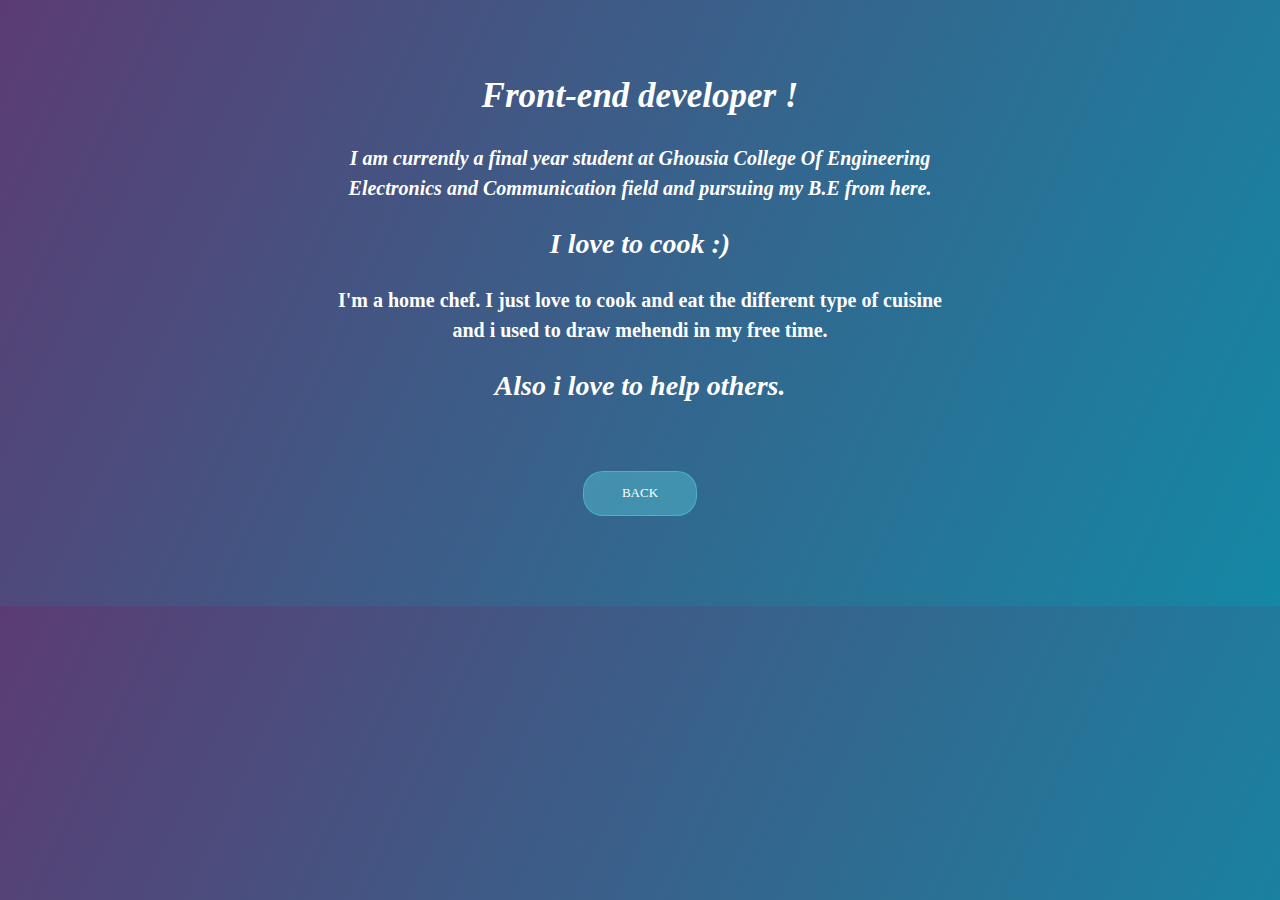
==== about.html @ 49ba840e "updated my portfolio" ====
<!DOCTYPE html>
<html lang="en">
<head>
    <meta charset="UTF-8">
    <meta name="viewport" content="width=device-width, initial-scale=1.0">
    <meta http-equiv="X-UA-Compatible" content="ie=edge">
    <link rel="stylesheet" href="about.css">
    <title>about</title>
</head>
<body>        
        <div class="about" >
            <h1> <i>Front-end developer !</i> </h1>
        
        
             <p> <i>I am currently a final year student at Ghousia College Of Engineering <br> 
                Electronics and Communication field and pursuing my B.E from here.</i> </p>
        
        
            <h2><i>I love to cook :)</i></h2>
            
            <p> I'm a home chef. I just love to cook and eat the different type of cuisine<br>
                 and i used to draw mehendi in my free time.</p>

            <h2><i> Also i love to help others.  </i></h2><br>

            <a href="../index.html"> <button  class="button" >BACK  </button> </a>
          
        </div>
  
    
</body>
</html>
---- about.css ----
*{
    margin: 0;
    padding: 0;
    box-sizing: border-box;
}
body{
   font-family: 'kalam',cursive;
    background-image: linear-gradient(115deg , #5b3c72 0%, #1488a5 100%);
}
.about{
    margin:auto;
    padding: 70px;
    width: 100%;
    line-height:1.5;
    color:white;
    font-weight: 400;
    text-align-last: center;
    text-align: justify;
}

 .button{
    margin: 20px;
    width: 80px;
   height: 5vh;
   color:white;
   font-size: 13px;
   font-family: 'kalam',cursive;
   background-color:  rgba(103,250,255, 0.29);
   border-radius: 20px;
   border: 1px solid  rgba(103,250,255, 0.29);
   
}
.about h1{
    font-size: 35px;
    padding-bottom: 20px;
    font-weight: bold;
}
.about h2{
    font-size: 28px;
    padding-bottom: 20px;
    padding-top: 20px;
}
.about p{
   font-size: 20px;
   font-weight: bold;
}
.button:hover{
    opacity: 1;
    box-shadow: 0 10px 50px 
}

@media( min-width:1040px){
.button{
    margin: 20px;
    width: 10%;
    height: 5vh;
    color:white;
    font-family: 'kalam',cursive;
    background-color:rgba(103,250,255, 0.29) ;
    border-radius: 20px;
    border: 1px solid rgba(103,250,255, 0.29) ;
   
 }
 .button:hover{
     opacity: 1;
     box-shadow: 0 10px 50px rgba(103,250,255, 0.29)  ;
 }
}
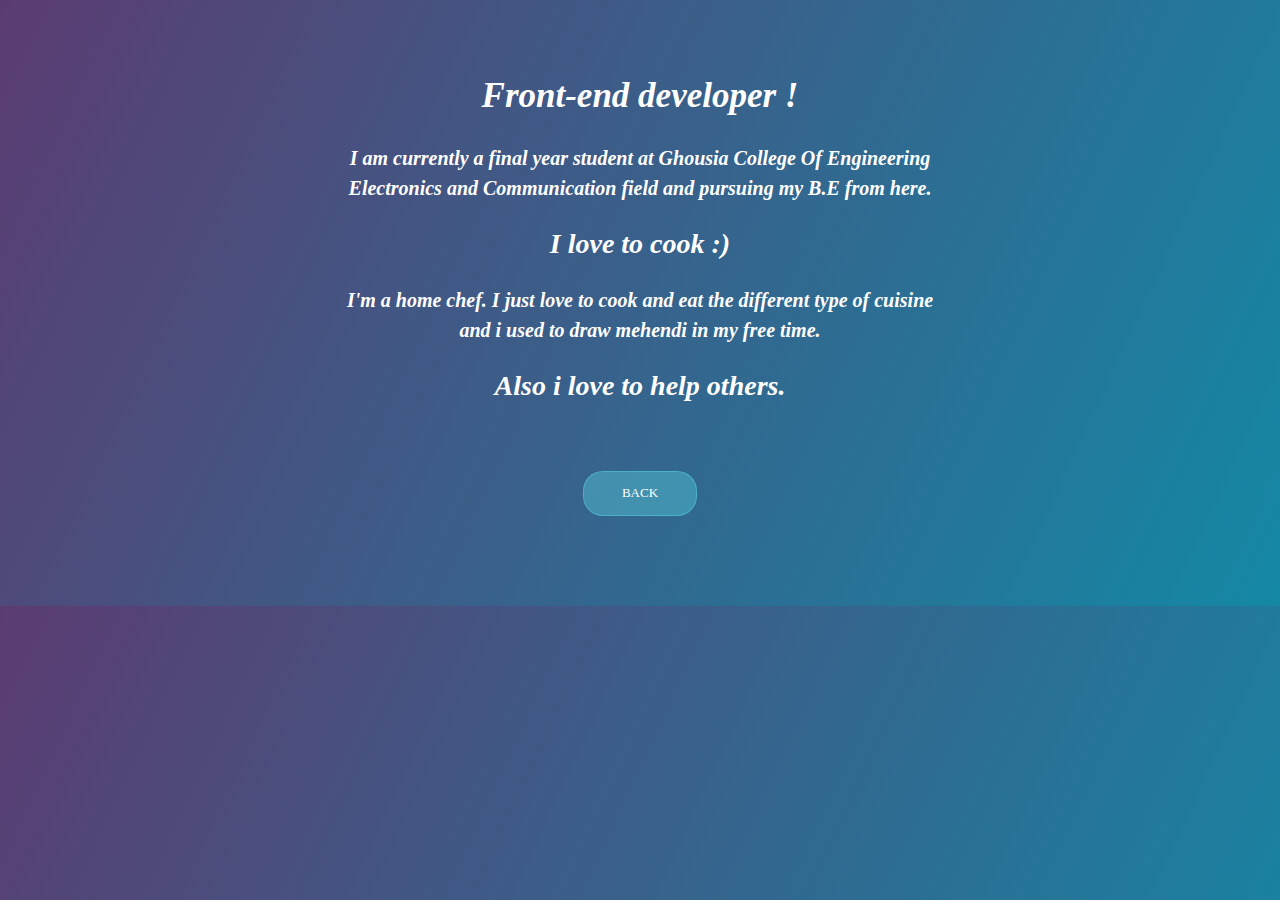
==== commit 6f3ee31a: "updated my portfolio" ====
--- a/about.html
+++ b/about.html
@@ -4,10 +4,12 @@
     <meta charset="UTF-8">
     <meta name="viewport" content="width=device-width, initial-scale=1.0">
     <meta http-equiv="X-UA-Compatible" content="ie=edge">
+
     <link rel="stylesheet" href="about.css">
     <title>about</title>
 </head>
 <body>        
+    <div class="wrapper">
         <div class="about" >
             <h1> <i>Front-end developer !</i> </h1>
         
@@ -18,15 +20,16 @@
         
             <h2><i>I love to cook :)</i></h2>
             
-            <p> I'm a home chef. I just love to cook and eat the different type of cuisine<br>
-                 and i used to draw mehendi in my free time.</p>
+            <p><i> I'm a home chef. I just love to cook and eat the different type of cuisine<br>
+                 and i used to draw mehendi in my free time.</i></p>
 
             <h2><i> Also i love to help others.  </i></h2><br>
 
             <a href="../index.html"> <button  class="button" >BACK  </button> </a>
           
         </div>
-  
+    
+    </div>
     
 </body>
 </html>--- a/about.css
+++ b/about.css
@@ -4,7 +4,7 @@
     box-sizing: border-box;
 }
 body{
-   font-family: 'kalam',cursive;
+   /* font-family: 'kalam'; */
     background-image: linear-gradient(115deg , #5b3c72 0%, #1488a5 100%);
 }
 .about{
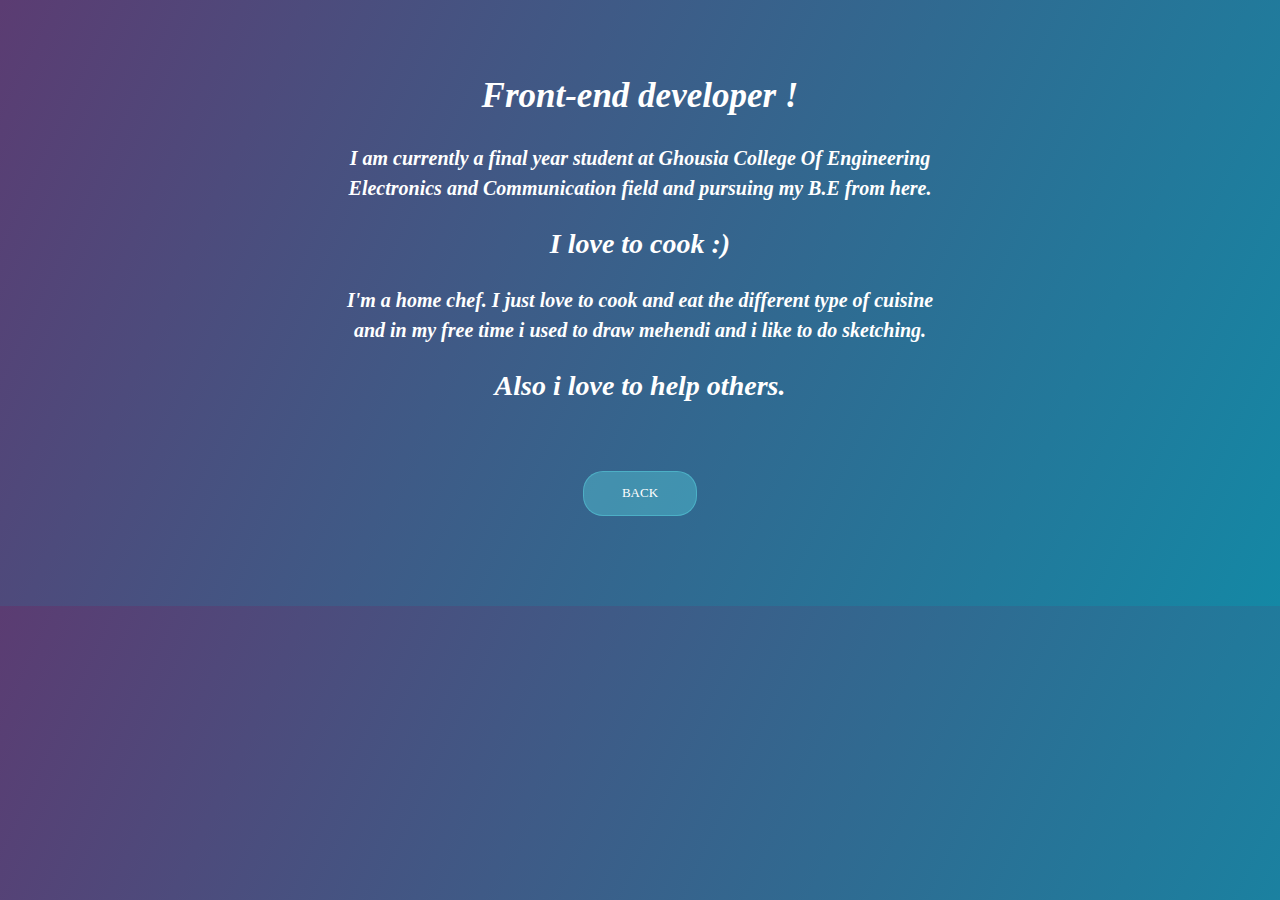
==== commit 6f13bc98: "updated my portfolio" ====
--- a/about.html
+++ b/about.html
@@ -9,19 +9,17 @@
     <title>about</title>
 </head>
 <body>        
-    <div class="wrapper">
         <div class="about" >
             <h1> <i>Front-end developer !</i> </h1>
         
-        
-             <p> <i>I am currently a final year student at Ghousia College Of Engineering <br> 
+             <p> <i>I am currently a final year student at Ghousia College Of Engineering  <br>
                 Electronics and Communication field and pursuing my B.E from here.</i> </p>
         
         
             <h2><i>I love to cook :)</i></h2>
             
             <p><i> I'm a home chef. I just love to cook and eat the different type of cuisine<br>
-                 and i used to draw mehendi in my free time.</i></p>
+                 and in my free time i used to draw mehendi and i like to do sketching.</i></p>
 
             <h2><i> Also i love to help others.  </i></h2><br>
 
@@ -29,7 +27,7 @@
           
         </div>
     
-    </div>
+   
     
 </body>
 </html>--- a/about.css
+++ b/about.css
@@ -39,11 +39,11 @@
     font-size: 28px;
     padding-bottom: 20px;
     padding-top: 20px;
-}
-.about p{
+ }
+ .about p{
    font-size: 20px;
    font-weight: bold;
-}
+} 
 .button:hover{
     opacity: 1;
     box-shadow: 0 10px 50px 
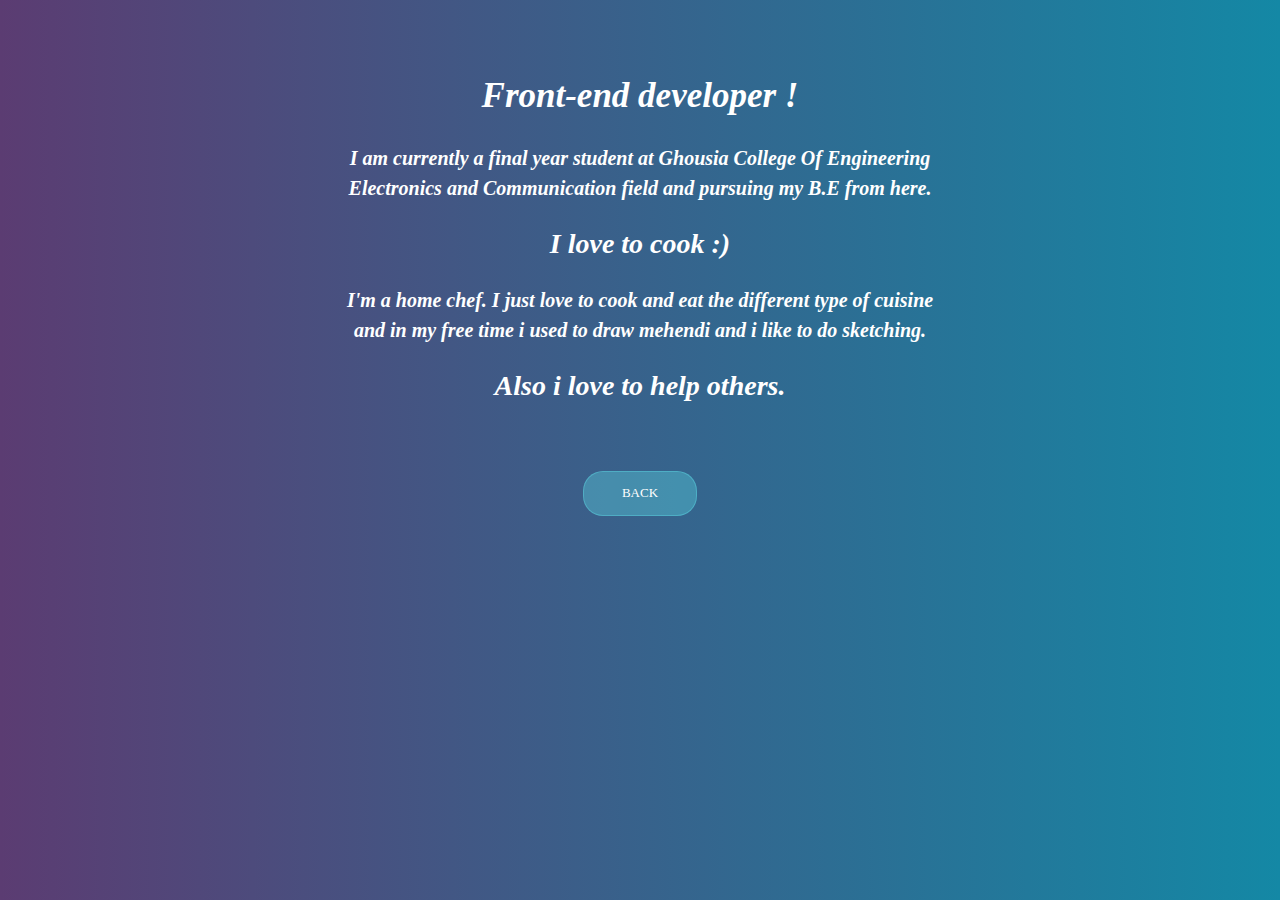
==== commit 1571c3b8: "updated my portfolio" ====
--- a/about.html
+++ b/about.html
@@ -14,16 +14,14 @@
         
              <p> <i>I am currently a final year student at Ghousia College Of Engineering  <br>
                 Electronics and Communication field and pursuing my B.E from here.</i> </p>
-        
-        
-            <h2><i>I love to cook :)</i></h2>
+              <h2><i>I love to cook :)</i></h2>
             
             <p><i> I'm a home chef. I just love to cook and eat the different type of cuisine<br>
                  and in my free time i used to draw mehendi and i like to do sketching.</i></p>
 
             <h2><i> Also i love to help others.  </i></h2><br>
 
-            <a href="../index.html"> <button  class="button" >BACK  </button> </a>
+          <a href="../index.html"> <button  class="button" >BACK  </button> </a>
           
         </div>
     
--- a/about.css
+++ b/about.css
@@ -5,7 +5,7 @@
 }
 body{
    /* font-family: 'kalam'; */
-    background-image: linear-gradient(115deg , #5b3c72 0%, #1488a5 100%);
+    background-image: linear-gradient(90deg , #5b3c72 0%, #1488a5 100%);
 }
 .about{
     margin:auto;
